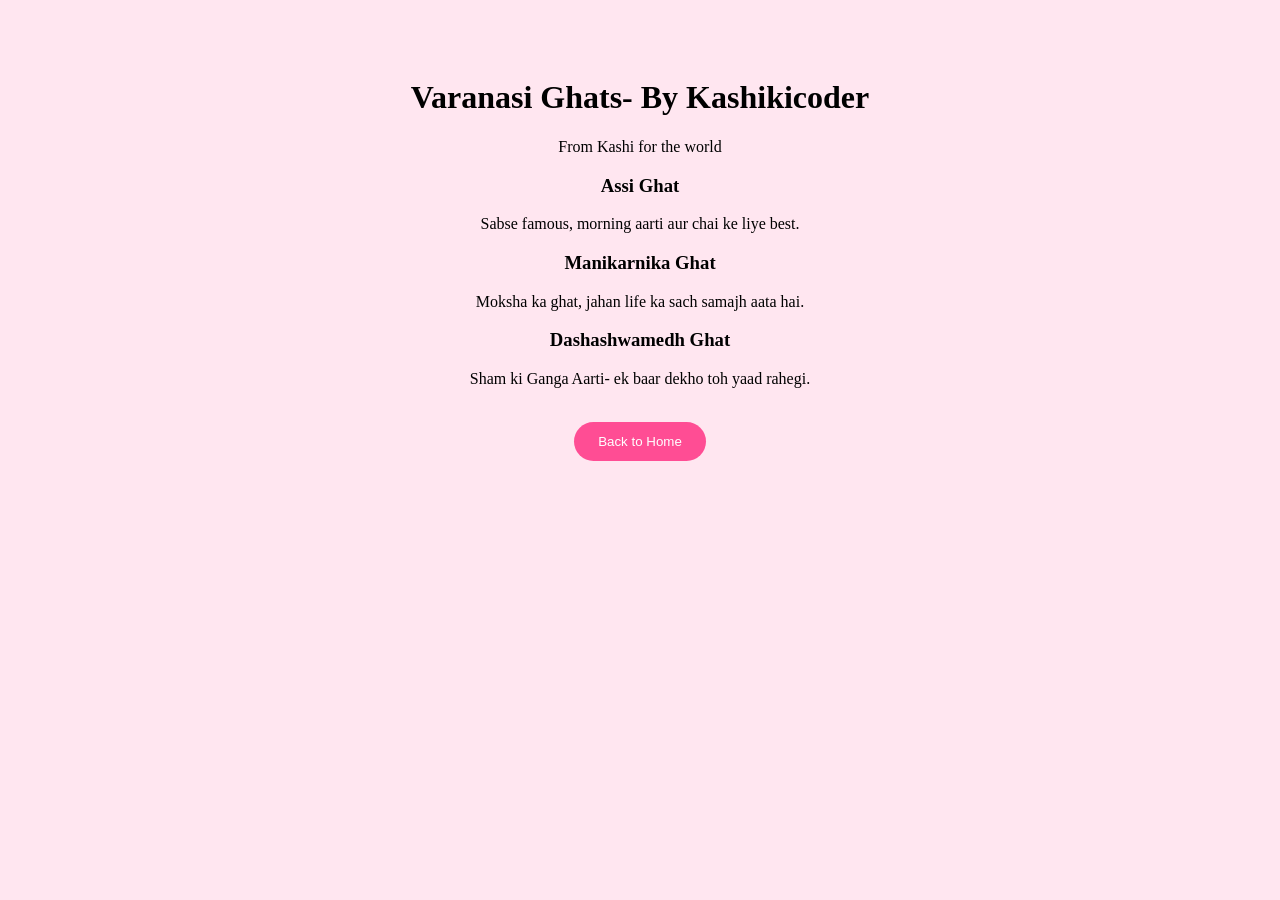
==== ghats.html @ 773119d4 "Create ghats.html" ====
<!DOCTYPE html>
<html>
  <head>
    <title>Varanasi Ghats Guide by Kashikicoder</title>
    <link rel="stylesheet" href="style.css">
  </head>
  <body>
    <h1>Varanasi Ghats- By Kashikicoder</h1>
    <p>From Kashi for the world</p>

    <div class="ghats">
      <div class="card">
        <h3>Assi Ghat</h3>
        <p>Sabse famous, morning aarti aur chai ke liye best.</p>
         <div class="card">
        <h3>Manikarnika Ghat</h3>
        <p>Moksha ka ghat, jahan life ka sach samajh aata hai.</p>
         </div>
        <div class="card">
        <h3>Dashashwamedh Ghat</h3>
        <p>Sham ki Ganga Aarti- ek baar dekho toh yaad rahegi.</p>
         </div>
        
      </div>
    </div>
    <br>
    <a href="ghats.html"><button>Back to Home</button></a>
  </body>
</html>
---- style.css ----
body {
  background-color: #ffe6f0;
  font-family:cursive;
  text-align: center;
  padding:50px;
}

.box {
  background:white;
  padding:30px;
  border-radius:20px;
}

button {
  background-color: #ff4d94;
  color: white;
  border: none;
  padding: 12px 24px;
  border-radius: 20px;
}
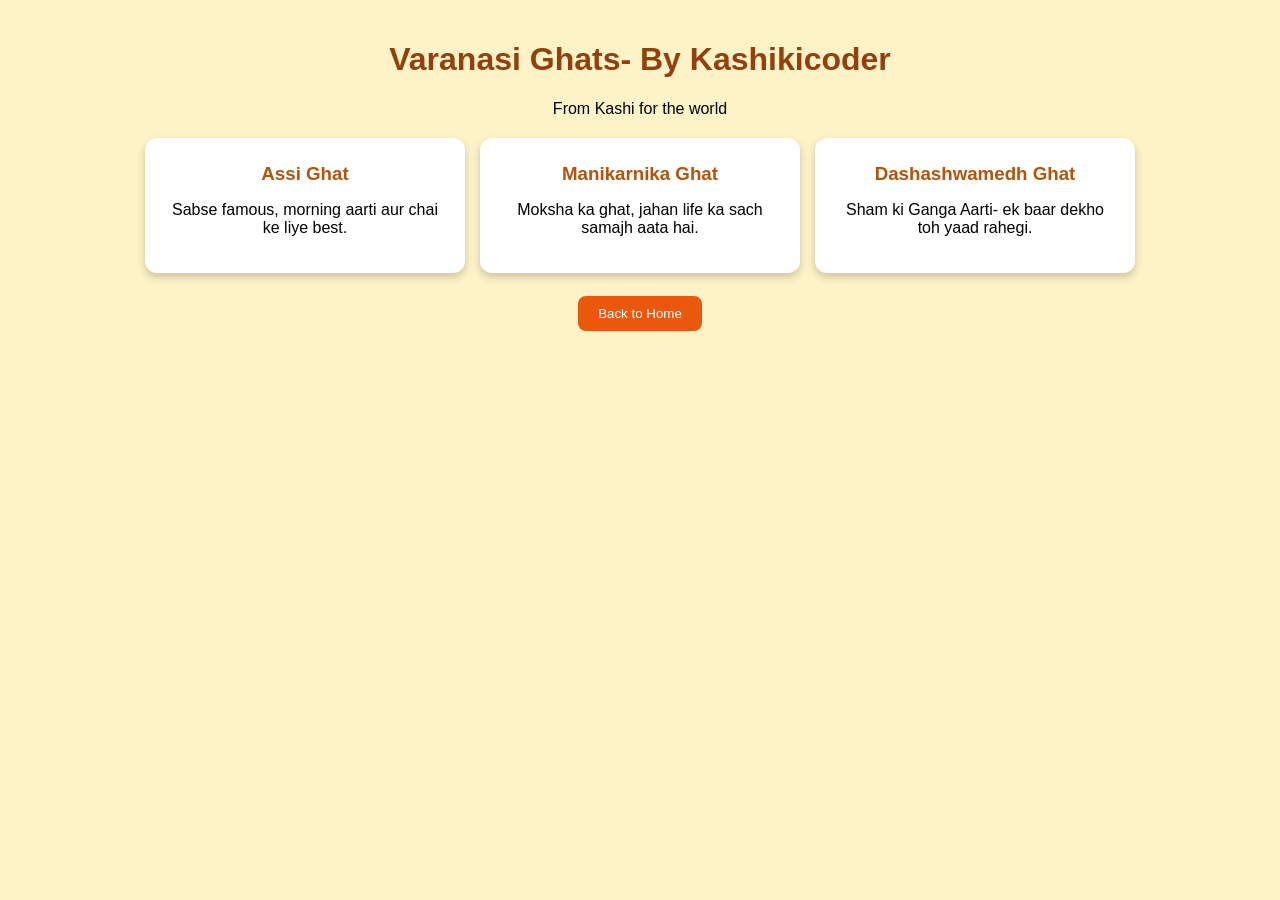
==== commit 4bd20552: "Update ghats.html" ====
--- a/ghats.html
+++ b/ghats.html
@@ -12,6 +12,7 @@
       <div class="card">
         <h3>Assi Ghat</h3>
         <p>Sabse famous, morning aarti aur chai ke liye best.</p>
+      </div>
          <div class="card">
         <h3>Manikarnika Ghat</h3>
         <p>Moksha ka ghat, jahan life ka sach samajh aata hai.</p>
--- a/style.css
+++ b/style.css
@@ -18,3 +18,51 @@
   padding: 12px 24px;
   border-radius: 20px;
 }
+
+
+body{
+  font-family:Arial;
+  background:#fef3c7;
+  margin:0;
+  padding:20px;
+  text-align:center;
+}
+h1{
+  color:#92400e;
+}
+
+.ghats{
+  display:flex;
+  gap:15px;
+  justify-content:center;
+  flex-wrap:wrap;
+  margin-top:20px;
+}
+.card{
+  background:white;
+  width:280px;
+  padding:20px;
+  border-radius:12px;
+  box-shadow:0 4px 8px rgba(0,0,0,0.2);
+}
+.card h3{
+  margin: 5px 0;
+  color:#b45309;
+}
+button{
+  padding:10px 20px;
+  background:#ea580c;
+  color:white;
+  border:none;
+  border-radius:8px;
+  cursor:pointer;
+  margin:5px;
+}
+.box{
+  background:white;
+  padding:30px;
+  border-radius:12px;
+  max-width:400px;
+  margin:80px auto;
+  box-shadow:0 4px 8px rgba(0,0,0,0.1);
+}
